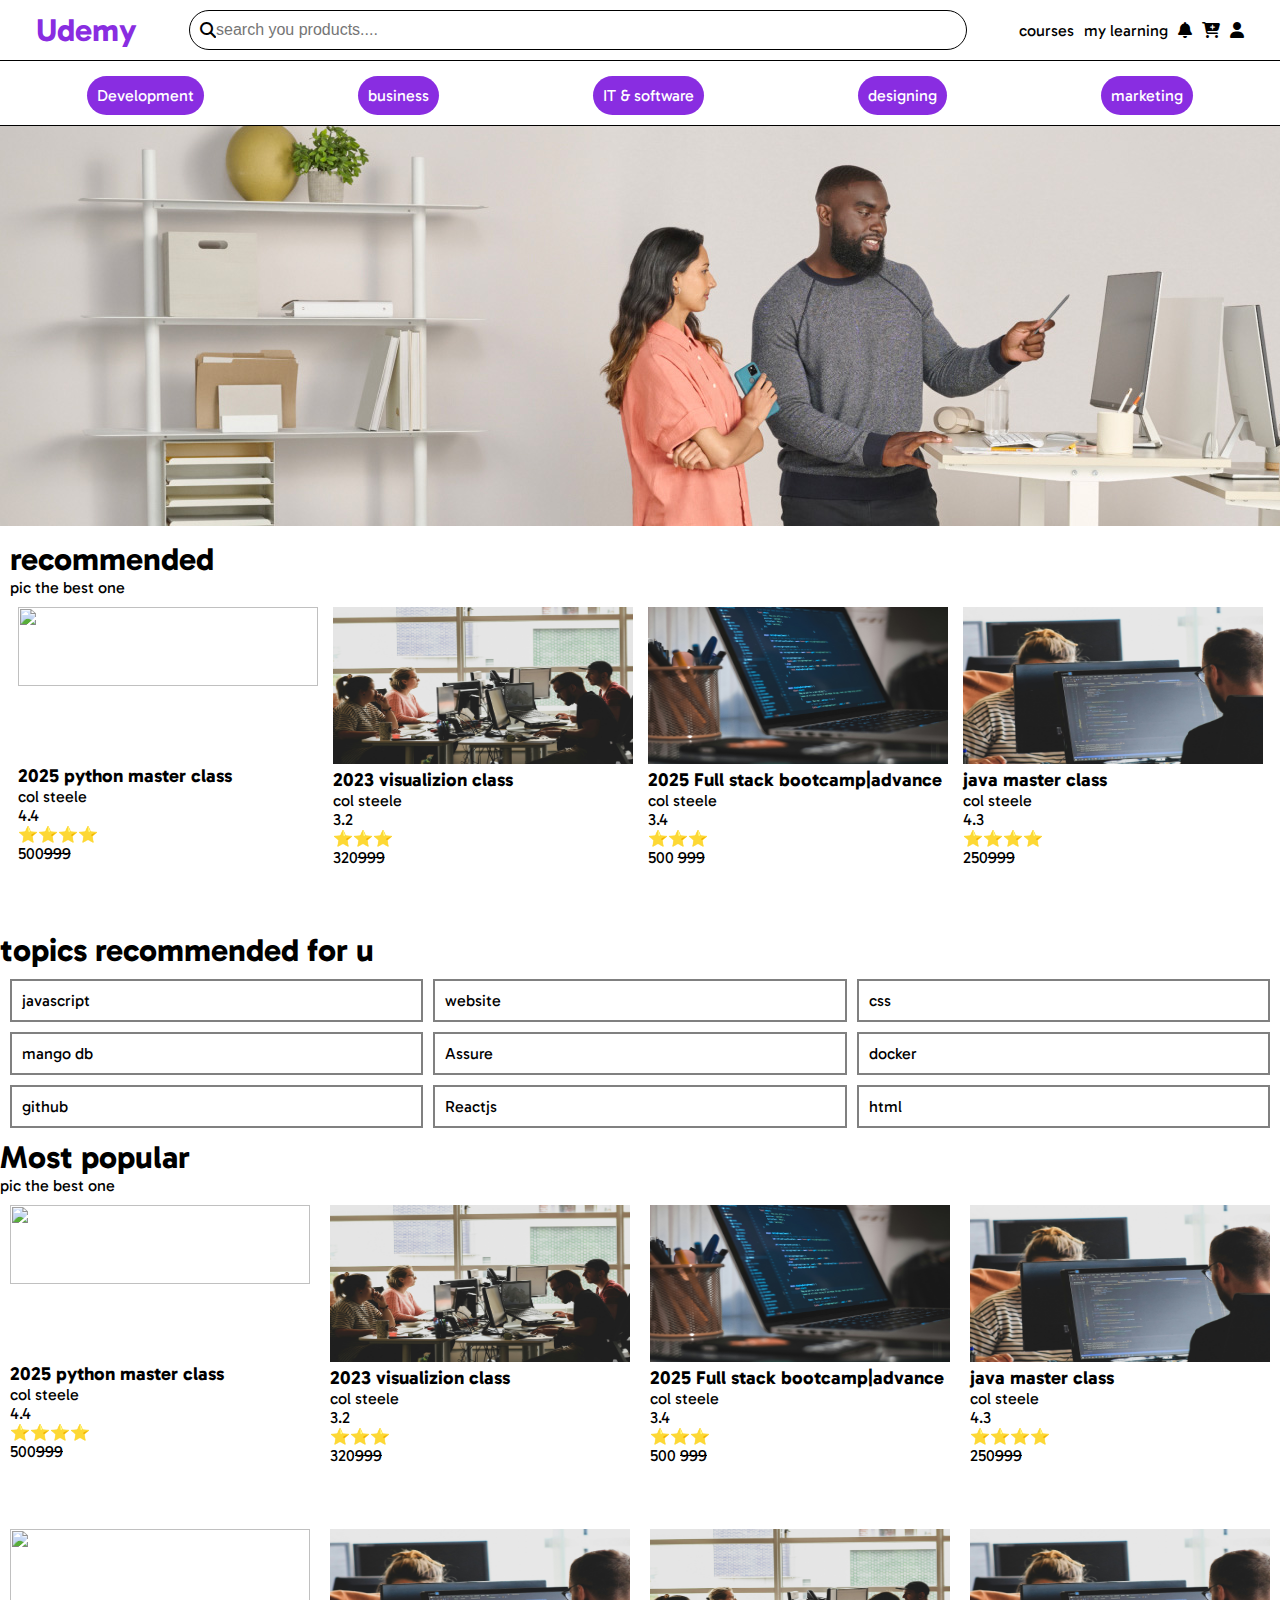
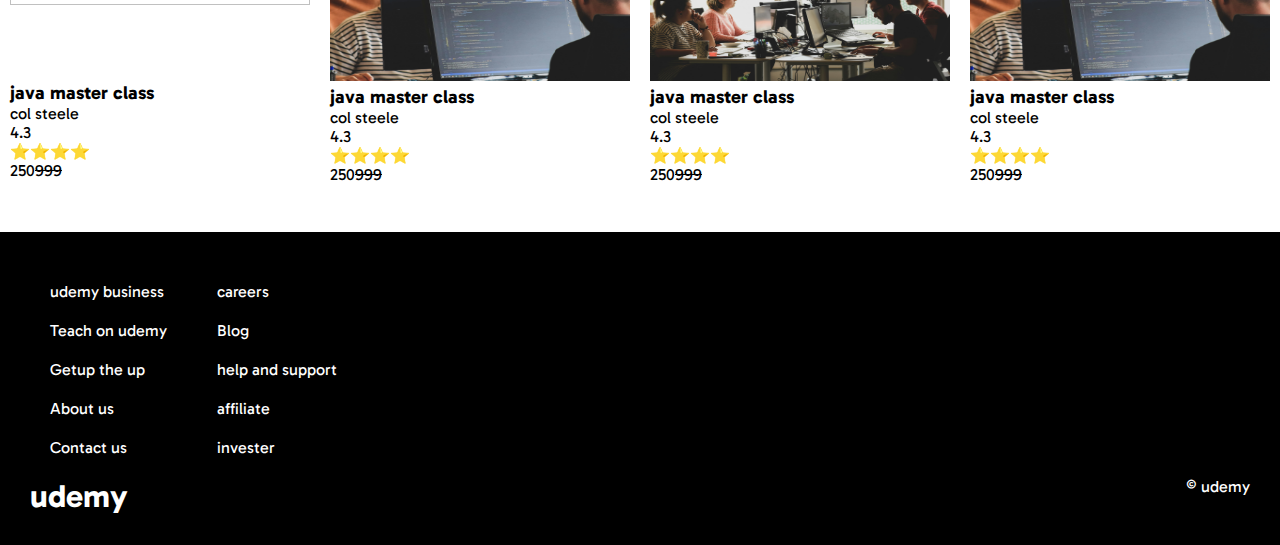
==== intex.html @ 22c5de72 "updated all  files" ====
<!DOCTYPE html>
<html lang="en">

<head>
    <meta charset="UTF-8">
    <meta name="viewport" content="width=device-width, initial-scale=1.0">
    <!-- external  google font link -->
    <link rel="preconnect" href="https://fonts.googleapis.com">
    <link rel="preconnect" href="https://fonts.gstatic.com" crossorigin>
    <link
        href="https://fonts.googleapis.com/css2?family=Gabarito&family=Poppins:ital,wght@0,100;0,200;0,300;0,400;0,500;0,600;0,700;0,800;0,900;1,100;1,200;1,300;1,400;1,500;1,600;1,700;1,800;1,900&display=swap"
        rel="stylesheet">
    <!-- internal css link -->
    <link rel="stylesheet" href="style.css">
    <!-- font awesom cdn link -->
    <link rel="stylesheet"
        href="https://cdnjs.cloudflare.com/ajax/libs/font-awesome/6.7.2/css/all.min.css" integrity="sha512-Evv84Mr4kqVGRNSgIGL/F/aIDqQb7xQ2vcrdIwxfjThSH8CSR7PBEakCr51Ck+w+/U6swU2Im1vVX0SVk9ABhg=="
       crossorigin="anonymous" referrerpolicy="no-referrer"/>
    <title>Udemy-clone</title>
</head>

<body>
    <!-- navbar -->
    <div class="navbar">
        <div class="navbar__s1">
            <h1 class="navbar__s1__header">Udemy</h1>
        </div>
        <div class="navbar__s2">
            <i class="fa-solid fa-magnifying-glass"></i>
            <input type="text" placeholder="search you products....">

        </div>
        <div class="navbar__s3">
            <p>courses</p>
            <P>my learning</P>
            <i class="fa-solid fa-bell"></i>
            <i class="fa-solid fa-cart-plus"></i>
            <i class="fa-solid fa-user"></i></div>


    </div>
    <!-- categories -->
     <div class="categories">
        <p>Development</p>
        <p>business</p>
        <p>IT & software</p>
        <p>designing</p>
        <p>marketing</p>
     </div>
     <!-- sales image -->
      <div class="u-image">
        <img src="./image/udemy.jpg">
      </div>
      <!-- recommended -->
       <div class="recommended">
        <h1 class="recommended__title">recommended</h1>
        <p >pic the best one</p>
        <div  class="recommended__container">
            
            <div class="courses-card">
                <img src="./image/m8.jpg">
                <h3>2025 python master class</h3>
                <p>col steele</p>
                <p>4.4</p>⭐⭐⭐⭐
                <p>500<del>999</del></p>
            </div>
            <div class="courses-card">
                <img src="./image/m9.jpg">
                <h3>2023 visualizion class</h3>
                <p>col steele</p>
                <p>3.2</p>⭐⭐⭐
                <p>320<del>999</del></p>
            </div>
            <div class="courses-card">
                <img src="./image/im6.jpg">
                <h3>2025 Full stack bootcamp|advance</h3>
                <p>col steele</p>
                <p>3.4</p>⭐⭐⭐
                <p>500 <del>999</del></p>
            </div>
            <div class="courses-card">
                <img src="./image/im7.jpg">
                <h3>java master class</h3>
                <p>col steele</p>
                <p>4.3</p>⭐⭐⭐⭐
                <p>250<del>999</del></p>
            </div>
        </div>
       </div>
       <!-- topics -->
        <div class="topics">
            <h1  class="topics__title">topics recommended for u</h1>
            <div class="topics__container">
                <p>javascript</p>
                <p>website</p>
                <p>css</p>
                <p>mango db</p>
                <p>Assure</p>
                <p>docker</p>
                <p>github</p>
                <p>Reactjs</p>
                <p>html</p>

            </div>
        </div>

<!-- popular -->
 <div class="popular">
    <h1 class="popular__title">Most popular</h1>
    <p> pic the best one</p>
    <div class="popular__container">
    <div class="courses-card">
        <img src="./image/m8.jpg">
        <h3>2025 python master class</h3>
        <p>col steele</p>
        <p>4.4</p>⭐⭐⭐⭐
        <p>500<del>999</del></p>
    </div> <div class="courses-card">
        <img src="./image/m9.jpg">
        <h3>2023 visualizion class</h3>
        <p>col steele</p>
        <p>3.2</p>⭐⭐⭐
        <p>320<del>999</del></p>
    </div>
    <div class="courses-card">
        <img src="./image/im6.jpg">
        <h3>2025 Full stack bootcamp|advance</h3>
        <p>col steele</p>
        <p>3.4</p>⭐⭐⭐
        <p>500 <del>999</del></p>
    </div>
    
    <div class="courses-card">
        <img src="./image/im7.jpg">
        <h3>java master class</h3>
        <p>col steele</p>
        <p>4.3</p>⭐⭐⭐⭐
        <p>250<del>999</del></p>
    </div>
    <div class="courses-card">
        <img src="./image/m8.jpg">
        <h3>java master class</h3>
        <p>col steele</p>
        <p>4.3</p>⭐⭐⭐⭐
        <p>250<del>999</del></p>
    </div>
    <div class="courses-card">
        <img src="./image/im7.jpg">
        <h3>java master class</h3>
        <p>col steele</p>
        <p>4.3</p>⭐⭐⭐⭐
        <p>250<del>999</del></p>
    </div>
    <div class="courses-card">
        <img src="./image/m9.jpg">
        <h3>java master class</h3>
        <p>col steele</p>
        <p>4.3</p>⭐⭐⭐⭐
        <p>250<del>999</del></p>
    </div>
    <div class="courses-card">
        <img src="./image/im7.jpg">
        <h3>java master class</h3>
        <p>col steele</p>
        <p>4.3</p>⭐⭐⭐⭐
        <p>250<del>999</del></p>
    </div>
    
</div> 
 </div>
 


<!-- footer -->
 <div class="footer">
    <div class="footer__one">
        <div class="footer__one__s1">
        <p>udemy business</p>
        <p>Teach on udemy</p>
        <p>Getup the up</p>
        <p>About us</p>
        <p>Contact  us</p>
        </div>
        <div class="footer__one__s2">
            <p>careers</p>
            <p>Blog</p>
            <p>help and support</p>
            <p>affiliate</p>
    
            <p>invester</p>
        </div>

    </div>
    
    <div class="footer__two">
        <h1>udemy</h1>
        <p>&copy; udemy</p>
    </div>
 </div>










      
</body>

</html>
---- style.css ----
*{
    margin: 0;
    padding: 0;
}
body{
    font-family:Gabarito,sans-serif;
    
}
.navbar{
    padding: 10px;
    display: flex;
    justify-content: space-around;
border-bottom: solid black 1px;
align-items: center;



}
.navbar__s1__header{
    color: #892DE1;
}
.navbar__s2{
    border: solid black 1px;
    padding:10px;
    border-radius: 30px;
    width:60%;
    display: flex;
    align-items: center;
    

}
.navbar__s2 input{
    width:60%;
    font-size: 16px;
    border: none;
    gap:10px

}
.navbar__s2 input:focus{
outline:none;
}
.navbar__s3{
    display:flex;
    gap:10px;
    align-items: center;
}

/* categories */
.categories{
    display: flex;
    justify-content: space-around;
    padding:10px;
    border-bottom: solid black 1px;
}
.categories p{
    background-color: #892DE1;
    margin-top: 5px;
    padding:10px;
    border-radius: 30px;
    color: white;


}
/* .u-image{
    width:100%;
    
} */
/* card */
.courses-card{
    width:300px;
    padding-top:10px;
}
.courses-card img {
height:50%;
width:100%;
}
.recommended{
    padding: 10px;
}
.recommended__container{
    display: flex;
    justify-content: space-around;
    
   
}
.topics__container{
    display: flex;
    flex-wrap: wrap;
    padding: 10px;
    gap:10px

}
.topics__container p{
    border:solid gray 2px;
    padding:10px;
    flex-grow: 1;
    flex-basis: 25%
}
/* .popular__card{
    width: 20%;
}
.poupular__card img{
width:25%;
} */
 .popualar{
padding: 10px;
 }
 .popular__container{
    display: flex;
    justify-content: space-around;
    flex-wrap: wrap;
  
 }

 /* footer */
 .footer{
    background-color: black;
    padding:30px;
    color: white;
 }
 .footer__one{
    display: flex;
    gap:10px
 }
 .footer__two{
    display: flex;
    justify-content: space-between;
    text-align: center;
    
 }
 .footer__one p{
margin:20px;
 }
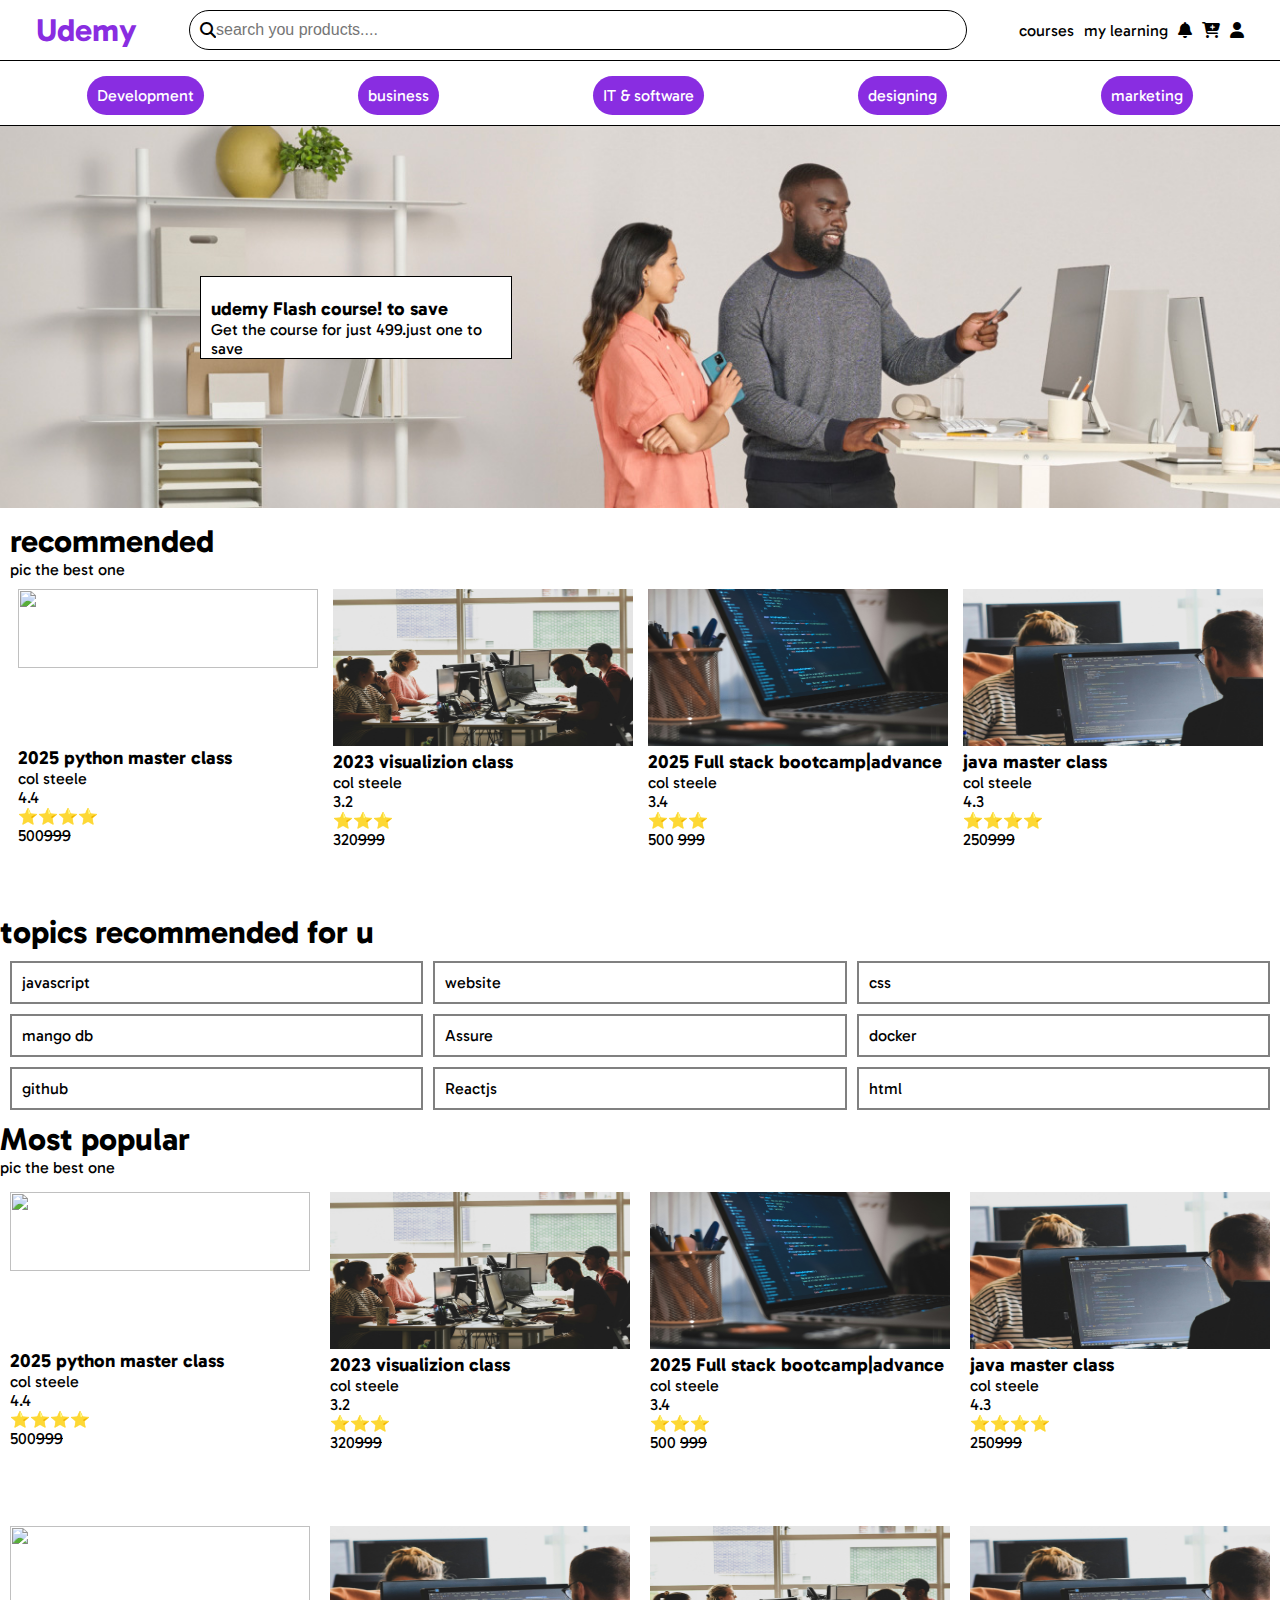
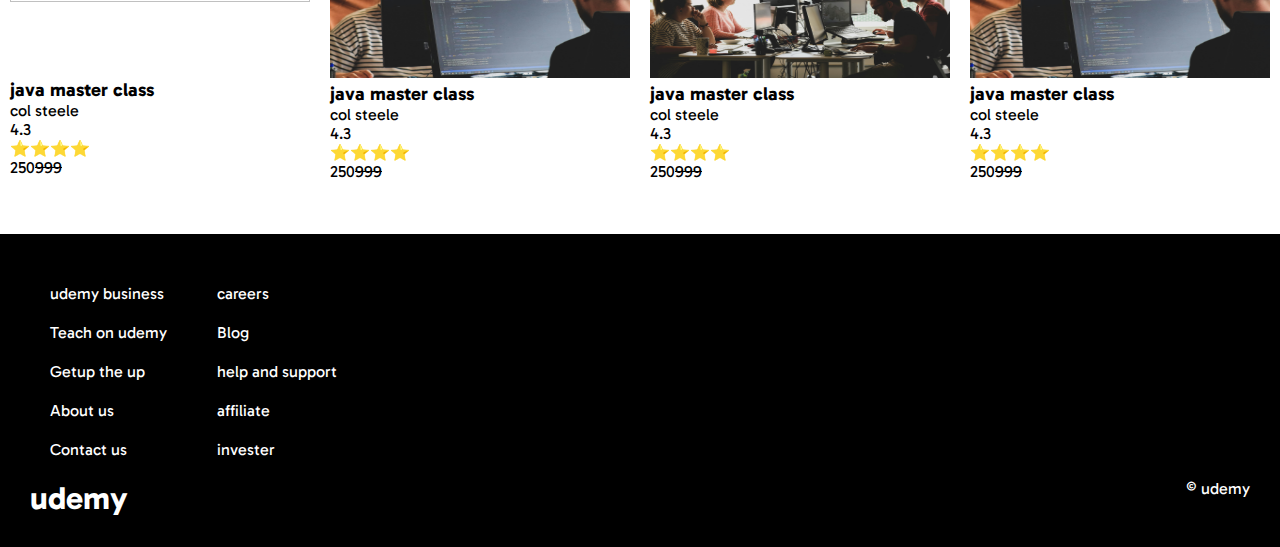
==== commit 910b77b0: "adding some css" ====
--- a/intex.html
+++ b/intex.html
@@ -32,7 +32,13 @@
         </div>
         <div class="navbar__s3">
             <p>courses</p>
-            <P>my learning</P>
+            <div class="mylearning">
+                <P>my learning</P>
+                <div class="mylearning__popup">
+                    <p>you did not purchasing anything yet</p>
+                </div>
+            </div>
+            
             <i class="fa-solid fa-bell"></i>
             <i class="fa-solid fa-cart-plus"></i>
             <i class="fa-solid fa-user"></i></div>
@@ -50,6 +56,10 @@
      <!-- sales image -->
       <div class="u-image">
         <img src="./image/udemy.jpg">
+        <div class="u-image__popup">
+            <h3>udemy Flash course! to save</h3>
+            <p>Get the course for just 499.just one to save</p>
+        </div>
       </div>
       <!-- recommended -->
        <div class="recommended">
--- a/style.css
+++ b/style.css
@@ -12,7 +12,10 @@
     justify-content: space-around;
 border-bottom: solid black 1px;
 align-items: center;
-
+position: sticky;
+top:0px;
+background-color:white;
+z-index:1;
 
 
 }
@@ -61,10 +64,44 @@
 
 
 }
-/* .u-image{
+/* sales image */
+.u-image{
+    position: relative;
+}
+.u-image img    {
     width:100%;
     
-} */
+    
+}
+.u-image__popup{
+    border: solid 1px black;
+    padding-top:20px;
+    padding-left: 10px;
+    background-color:white;
+    width:300px;
+    
+    position: absolute;
+    top:150px;
+    left:200px
+}
+/* mylearning popup */
+.mylearning{
+    position: relative;
+    cursor: pointer;
+}
+.mylearning__popup{
+    border: solid 1px black;
+    background-color: white;
+    width:100%;
+    position: absolute;
+    padding:5px ;
+    top:150%;
+    display: none;
+    
+}
+.mylearning:hover .mylearning__popup{
+    display: block;
+}
 /* card */
 .courses-card{
     width:300px;
@@ -75,7 +112,9 @@
 width:100%;
 }
 .recommended{
-    padding: 10px;
+    padding:10px;
+    
+
 }
 .recommended__container{
     display: flex;
@@ -103,13 +142,17 @@
 width:25%;
 } */
  .popualar{
-padding: 10px;
+padding:10px;
  }
  .popular__container{
     display: flex;
     justify-content: space-around;
     flex-wrap: wrap;
+    
   
+ }
+ .popular__container .courses-card{
+    margin:5px;
  }
 
  /* footer */
